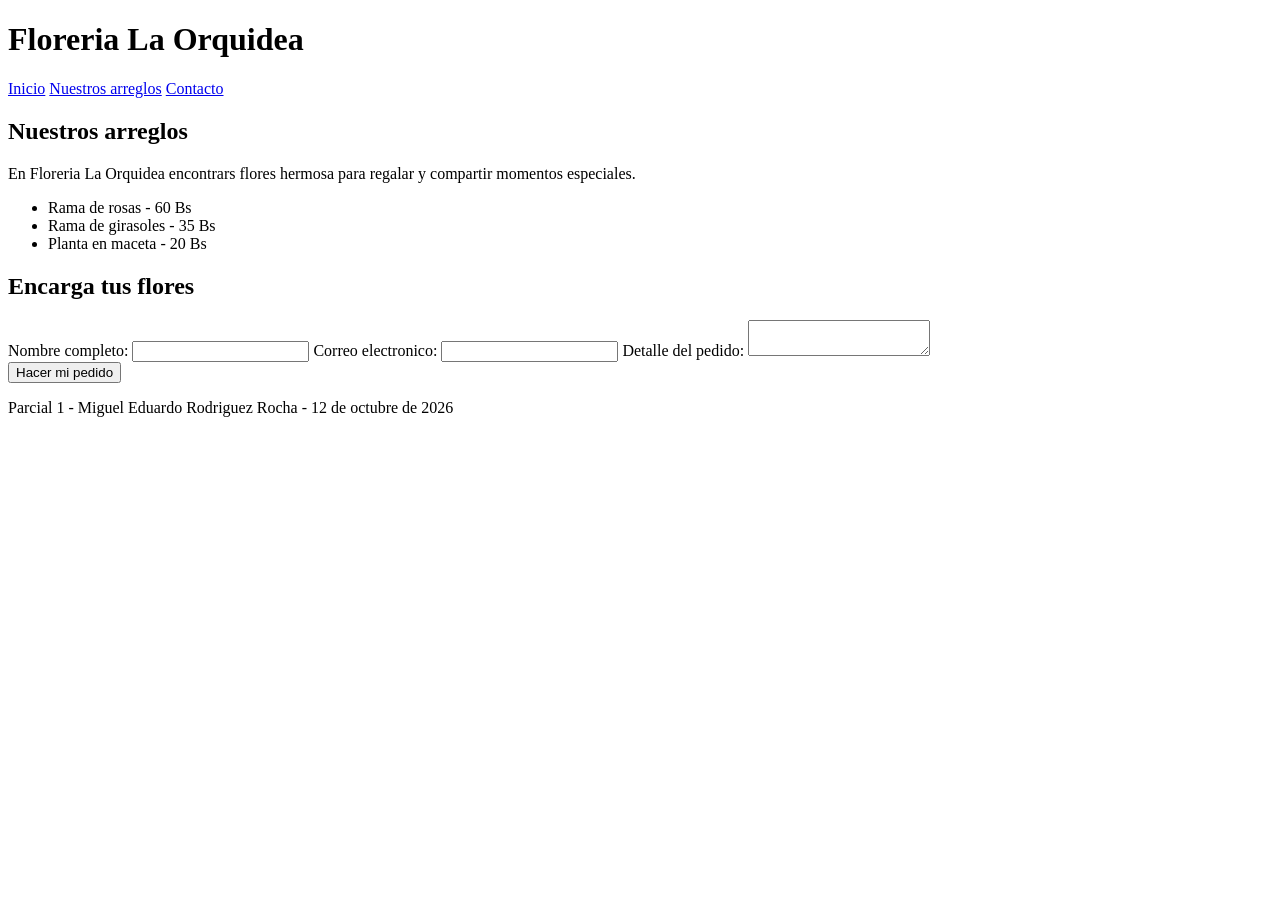
==== Parcial1/index.html @ a3e27890 "Creacion de carpeta Parcial1, creacion de html, css y js, y agregado florera la orquidea a index.htm" ====
<!DOCTYPE html>
<html lang="en">
<head>
    <meta charset="UTF-8">
    <meta name="viewport" content="width=device-width, initial-scale=1.0">
    <title>Floreria La Orquidea</title>
    <link rel="stylesheet" href="styles.css">
</head>
<body>
    <header id="inicio" class="contenedor">
        <h1>Floreria La Orquidea</h1>
        <nav>
            <a href="#inicio">Inicio</a>
            <a href="#arreglos">Nuestros arreglos</a>
            <a href="#contacto">Contacto</a>
        </nav>
    </header>
    <main class="contenedor">
        <section id="arreglos" class="tarjeta">
            <h2>Nuestros arreglos</h2>
            <p>En Floreria La Orquidea encontrars flores hermosa para regalar y compartir momentos especiales.</p>
            <ul>
                <li>Rama de rosas - 60 Bs</li>
                <li>Rama de girasoles - 35 Bs</li>
                <li>Planta en maceta - 20 Bs</li>
            </ul>
        </section>
        <section id="contacto" class="tarjeta">
            <h2>Encarga tus flores</h2>
            <form id="form-pedido">
                <label for="nombre">Nombre completo:</label>
                <input type="text" id="nombre" required>
                <label for="correo">Correo electronico:</label>
                <input type="text" id="correo">
                <label for="detalle">Detalle del pedido:</label>
                <textarea  id="detalle"></textarea>
            </form>
            <button type="button" id="btn-confirmar">Hacer mi pedido</button>
            <p id="mensaje" class="oculto"></p>
        </section>
    </main>
    <footer>
        <p>Parcial 1 - Miguel Eduardo Rodriguez Rocha - 12 de octubre de 2026</p>
    </footer>
    <script src="script.js"></script>
</body>
</html>
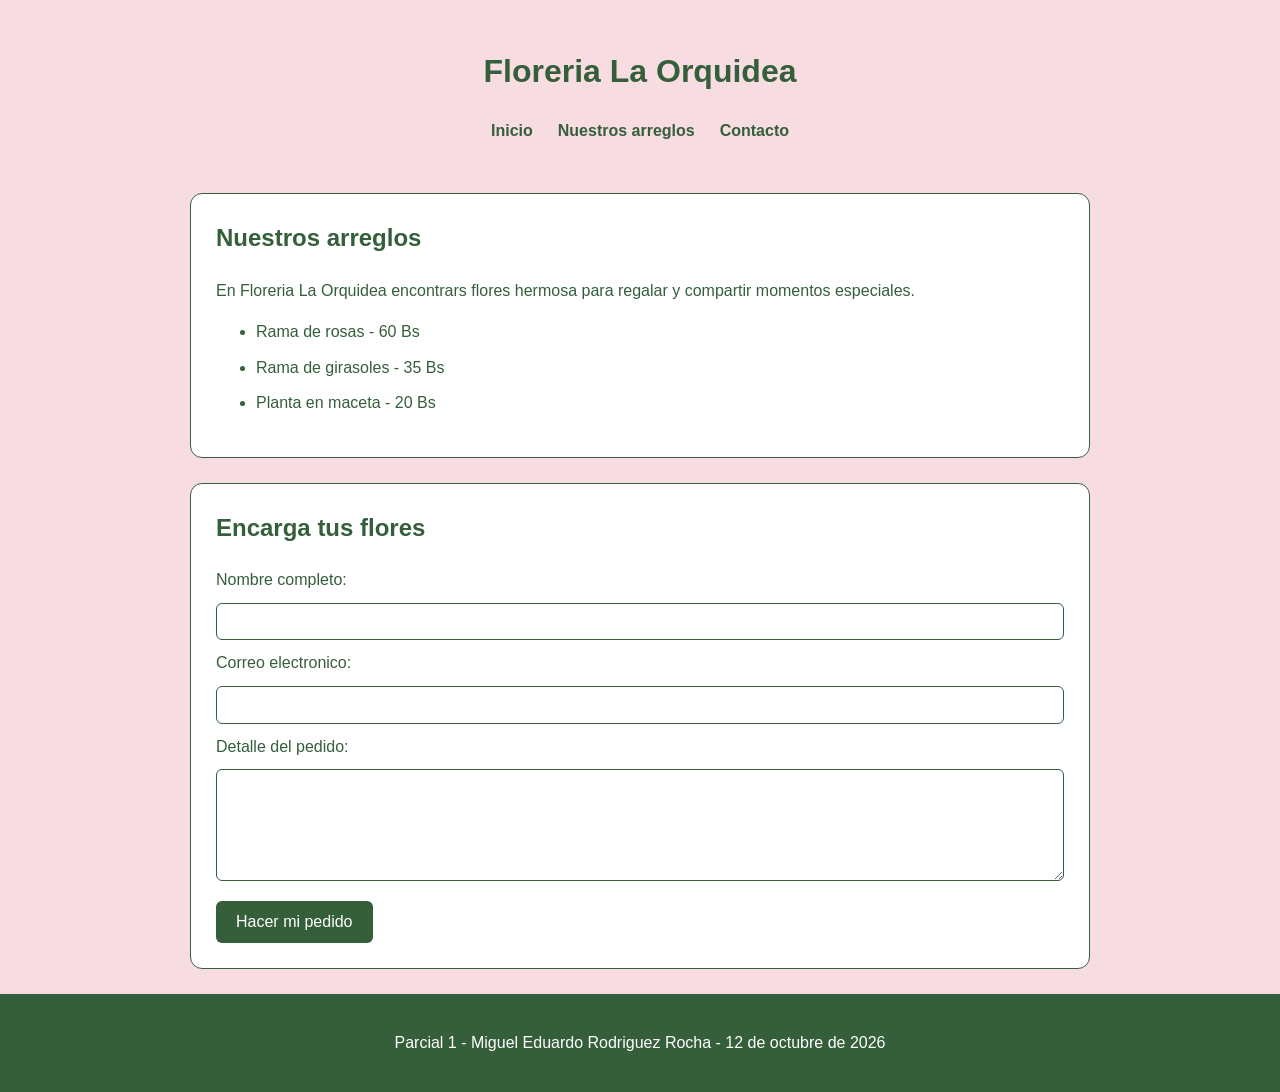
==== commit 1ffccd80: "funcion del boton y correccion de errores" ====
--- a/Parcial1/index.html
+++ b/Parcial1/index.html
@@ -31,7 +31,7 @@
                 <label for="nombre">Nombre completo:</label>
                 <input type="text" id="nombre" required>
                 <label for="correo">Correo electronico:</label>
-                <input type="text" id="correo">
+                <input type="email" id="correo" required>
                 <label for="detalle">Detalle del pedido:</label>
                 <textarea  id="detalle"></textarea>
             </form>
--- a/Parcial1/styles.css
+++ b/Parcial1/styles.css
@@ -0,0 +1,103 @@
+body{
+    margin: 0;
+    font-family: Arial, Helvetica, sans-serif;
+    line-height: 1.6;
+    background-color: #f7dde2;
+    color: #355e3b;
+}
+
+.contenedor{
+    max-width: 900px;
+    width: 90%;
+    margin: 0 auto;
+}
+
+header{
+    text-align: center;
+    padding: 25px 0;
+}
+
+h1{
+    margin-bottom: 20px;
+}
+
+nav{
+    display: flex;
+    justify-content: center;
+    gap: 25px;
+}
+
+nav a{
+    color: #355e3b;
+    text-decoration: none;
+    font-weight: bold;
+}
+
+.tarjeta{
+    background-color: #ffffff;
+    padding: 25px;
+    margin: 25px 0;
+    border: 1px solid #355e3b;
+    border-radius: 12px;
+}
+
+h2{
+    margin-top: 0;
+}
+
+li{
+    margin-bottom: 10px;
+}
+
+form{
+    display: flex;
+    flex-direction: column;
+    gap: 10px;
+}
+
+input, textarea{
+    padding: 5px;
+    border: 1px solid #355e3b;
+    border-radius: 6px;
+    font: inherit;
+}
+
+textarea{
+    min-height: 100px;
+    resize: vertical;
+}
+
+button{
+    margin-top: 20px;
+    padding: 12px 20px;
+    background-color: #355e3b;
+    color: #ffffff;
+    border: none;
+    border-radius: 6px;
+    cursor: pointer;
+    font-size: 16px;
+}
+
+.oculto{
+    display: none;
+}
+
+footer{
+    text-align: center;
+    padding: 20px;
+    background-color: #355e3b;
+    color: #ffffff;
+}
+
+@media (max-width: 600px){
+    nav{
+        flex-direction: column;
+        gap: 10px;
+    }
+    h1{
+        font-size: 26px;
+    }
+    footer{
+        font-size: 14px;
+    }
+}
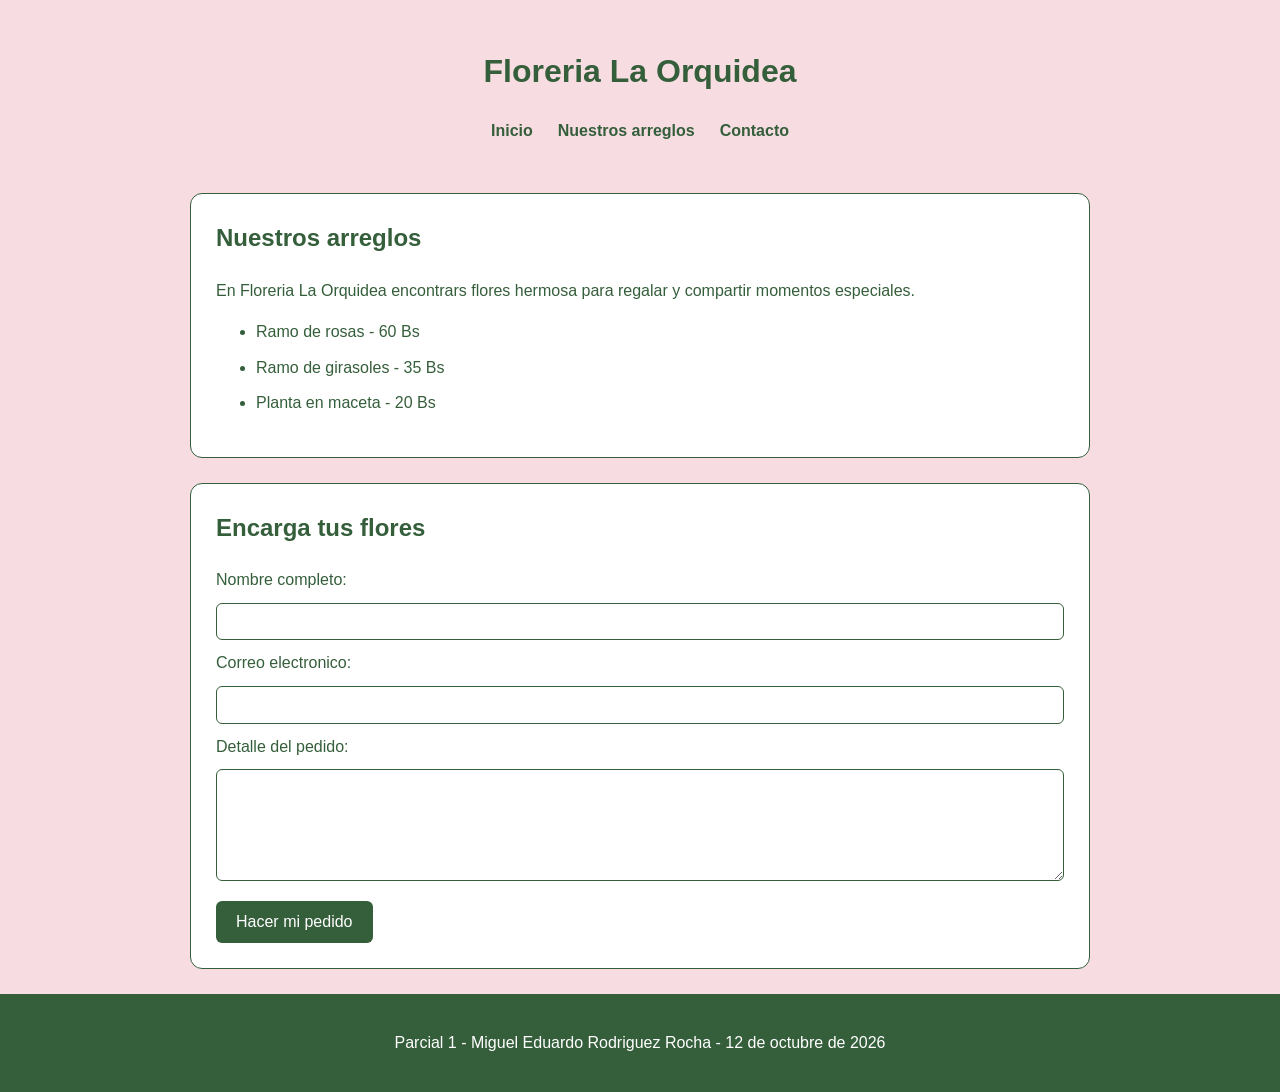
==== commit 827e6abf: "Update index.html" ====
--- a/Parcial1/index.html
+++ b/Parcial1/index.html
@@ -20,8 +20,8 @@
             <h2>Nuestros arreglos</h2>
             <p>En Floreria La Orquidea encontrars flores hermosa para regalar y compartir momentos especiales.</p>
             <ul>
-                <li>Rama de rosas - 60 Bs</li>
-                <li>Rama de girasoles - 35 Bs</li>
+                <li>Ramo de rosas - 60 Bs</li>
+                <li>Ramo de girasoles - 35 Bs</li>
                 <li>Planta en maceta - 20 Bs</li>
             </ul>
         </section>
